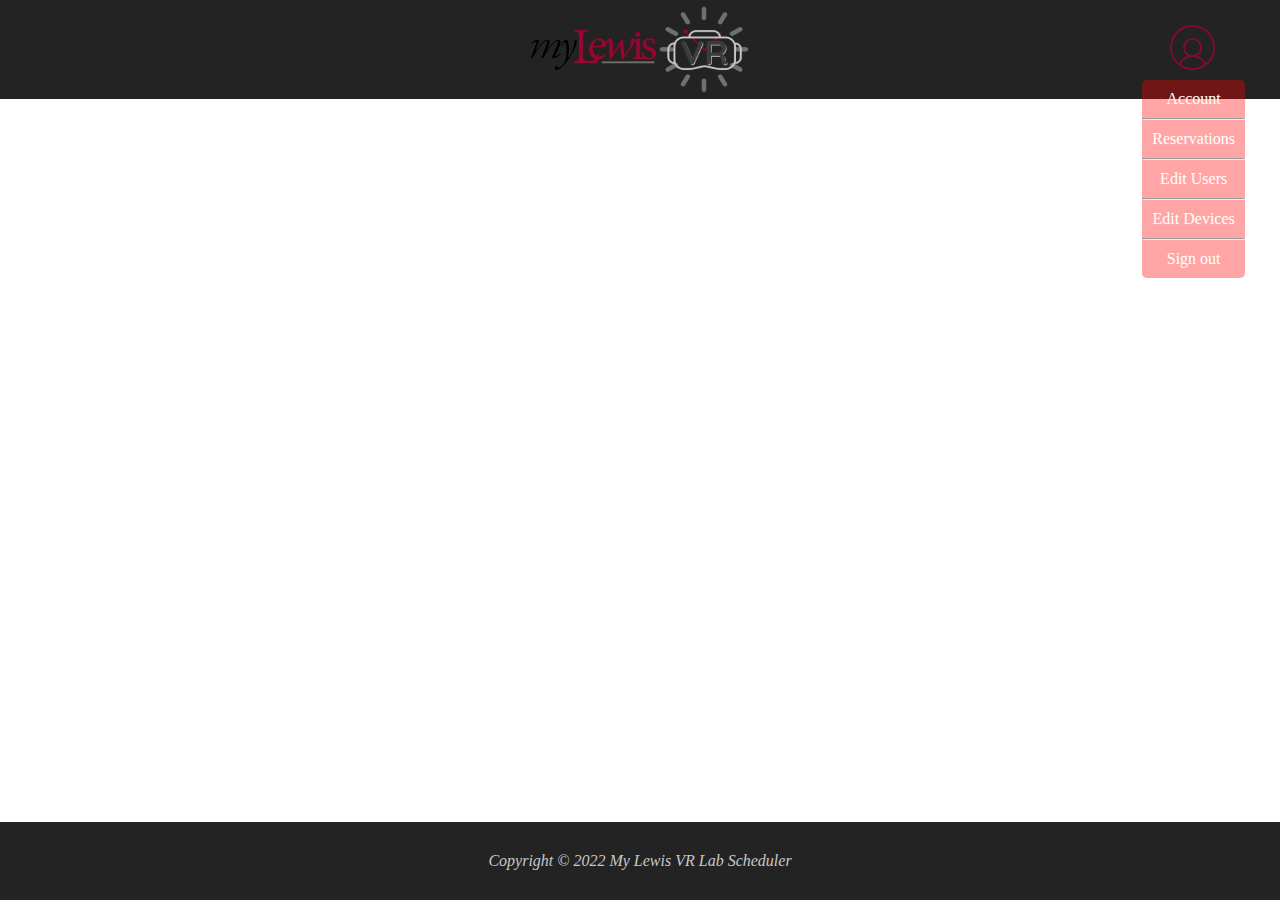
==== login.html @ afcd77de "More HTML and CSS design stuff" ====
<!DOCTYPE html>

<html lang="en">

<head>
    <meta charset="UTF-8">
    <meta name="author" content="Victor Ojeda">
    <meta name="description" content="Lewis University Lab Scheduler Webpage">
    <meta name="viewport" content="width=device-width, initial-scale=1.0">

    <link rel="stylesheet" href="main.css" type="text/css">

    <title>Log in - My Lewis VR Lab Scheduler</title>
</head>

<!-- BODY -->
<body>
    
    <!-- HEADER -->
    <header>
        <div class="header-container">
            <a href="index.html">
                <img src="images/Logo.png" alt="Web page Logo" style="width:220px;height:90px;">
            </a>

            <a href="#" class="user-icon">
                <img src="images/UserIcon.png" alt="User UserIcon" style="width:45px;height:45px;">
                <ul class="dropdown">
                    <li><a href="#">Account</a></li>
                    <hr />
                    <li><a href="#">Reservations</a></li>
                    <hr />
                    <li><a href="#">Edit Users</a></li>
                    <hr />
                    <li><a href="#">Edit Devices</a></li>
                    <hr />
                    <li><a href="#">Sign out</a></li>
                </ul>
            </a>
        </div>
    </header>


    <!-- FOOTER -->
    <footer>
        <span class="copyright">Copyright © 2022 My Lewis VR Lab Scheduler</span>
    </footer>

</body>

</html>
---- main.css ----
@charset "UTF-8";

*{
    padding: 0;
    margin: 0;
    box-sizing: border-box;
}

body {
    font-family: 'Proxima Nova';
}

li { list-style: none; } /* this removes the bullet points from lists */

/*======================  H   E   A   D   E   R ======================*/
header
{
    background-color: #232323;
}

/*  The header-container and the user-icon class help position the logo in the center
    and the user icon to the right which will be used to login and access the user menu*/
.header-container
{
    padding-top: 5px;
    text-align: center;
}

.user-icon
{
    position: absolute;
    right: 65px;
    top: 25px;
}


/* DROP-DOWN MENU DESIGN*/
.user-icon:active + .dropdown
{
    display: block;
}

.dropdown
{
    position: absolute;
    right: 35px;
    top: 80px;
    background-color: rgba(255, 0, 0, 0.351);
    border-radius: 5px;
}

.dropdown li
{
    padding: 10px;
}

.dropdown li a
{
    color: white;
    text-decoration: none;
    font-size: 10px;
    font-size: 1.0rem;
}



/*======================    B  O   D   Y   ======================*/
.buttons-container
{
    margin-top: 50px;
    display: flex;
    justify-content: center;
    align-items: center;
    gap: 100px;
}

.login-button
{
    width: 120px;
    height: 50px;
    border: 1px solid;
    border-color: rgb(0, 255, 72);
    font-size: 9px;
    font-size: .9rem;
    color: black;
    border-radius: 8px;
    background-color: #62ffbb;
    box-shadow: 0 15px 18px 0 rgba(98, 255, 187, 0.604), 0 15px 50px 0 rgba(98, 255, 187, 0.19);
    transition-duration: .2s;
    -webkit-transition-duration: .2s;
    cursor: pointer;
}

/* good default shadow effect=
    box-shadow: 0 14px 18px 0 rgba(0,0,0,.24), 0 17px 50px 0 rgba(0,0,0,0.19) */

.login-button:hover
{
    box-shadow: 0 9px 9px 0 rgba(24, 255, 155, 0.641), 0 5px 50px 0 rgba(24, 255, 155, 0.19);
    color: rgb(0, 0, 0);
    background-color: #00fd8f;
    font-size: 10px;
    font-size: 1.0rem;
    transform: translateY(3px);
}

.login-button:active
{
    transition-duration: 0s;
    -webkit-transition-duration: 0s;
    transform: translateY(8px);
}

.signup-button
{
    width: 120px;
    height: 50px;
    border: 1px solid;
    border-color: #00f3fb;
    font-size: 9px;
    font-size: .9rem;
    color: black;
    border-radius: 8px;
    background-color: #00f9ff;
    box-shadow: 0 15px 18px 0 rgba(0, 249, 255, 0.604), 0 15px 50px 0 rgba(0, 249, 255, 0.19);
    transition-duration: .2s;
    -webkit-transition-duration: .2s;
    cursor: pointer;
}

.signup-button:hover
{
    box-shadow: 0 9px 9px 0 rgba(0, 233, 250, 0.641), 0 5px 50px 0 rgba(0, 233, 250, 0.19);
    color: rgb(0, 0, 0);
    background-color: rgb(0, 233, 250);
    font-size: 10px;
    font-size: 1.0rem;
    transform: translateY(3px);
}

.signup-button:active
{
    transition-duration: 0s;
    -webkit-transition-duration: 0s;
    transform: translateY(8px);

}



/*Forms*/

input[type=text], input[type=password]
{
    width: 100%;
    padding: 15px;
    margin: 5px 0 22px 0;
    display: inline-block;
    border: none;
    background: #f1f1f1;
}

input[type=text]:focus, input[type=password]:focus {
    background-color: #ddd;
    outline: none;
  }

.cancel-btn
{
    padding: 14px 20px;
    background-color: #f44336;
}

.submit-btn
{
    padding: 14px 20px;
    background-color: #00ff62;
}


/*====================== F    O   O   T   E   R ======================*/
footer
{
    text-align: center;
    padding: 30px;
    position: fixed;
    width: 100%;
    left: 0;
    bottom: 0;
    background: #232323;
}

.copyright 
{
    font-style: italic;
    color: rgb(200, 200, 200);
}
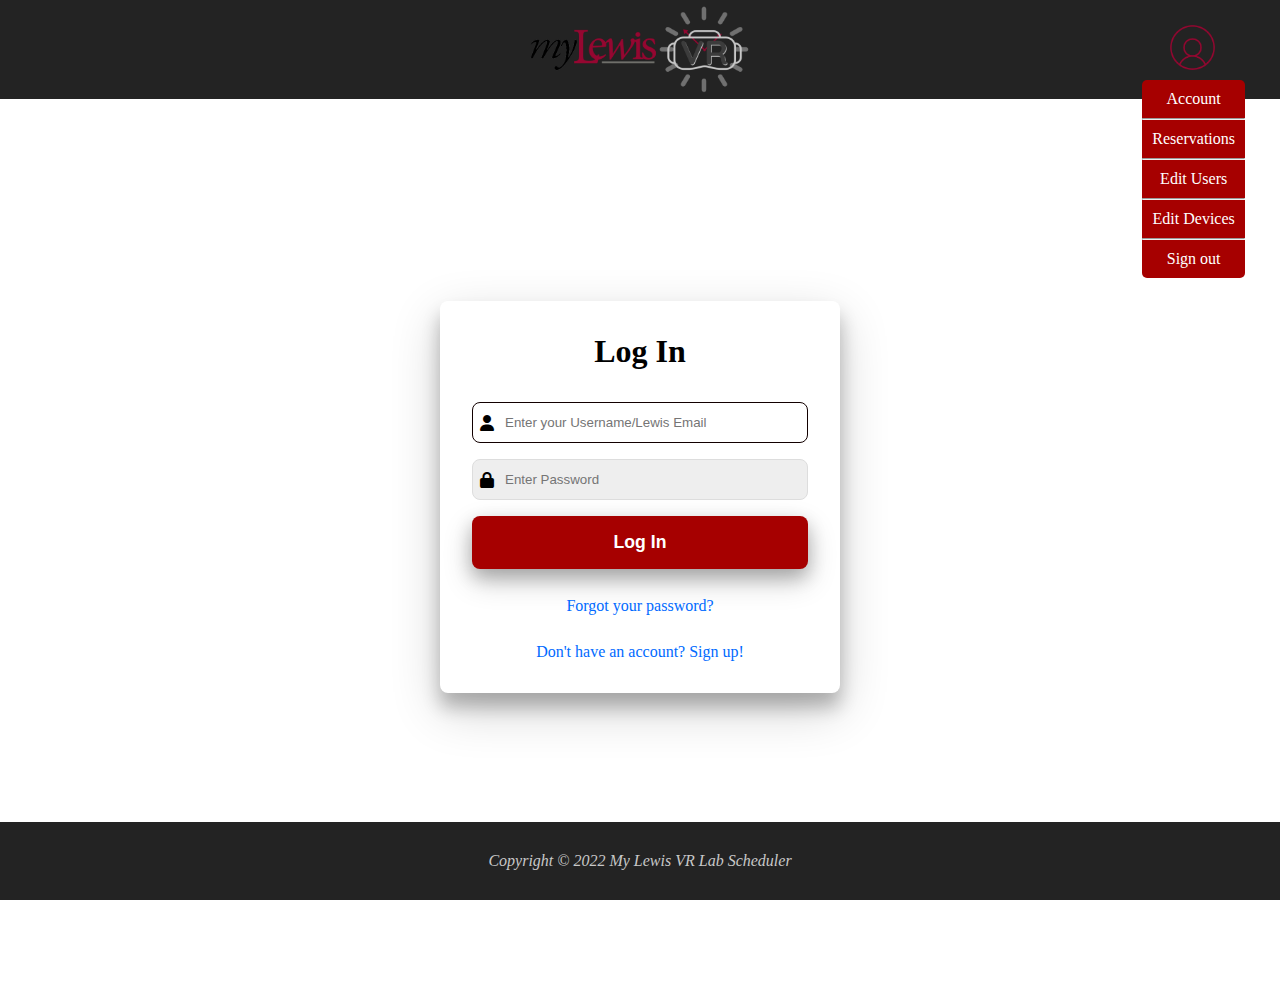
==== commit 7c2406d0: "Polished Signup and signin forms" ====
--- a/login.html
+++ b/login.html
@@ -8,6 +8,7 @@
     <meta name="description" content="Lewis University Lab Scheduler Webpage">
     <meta name="viewport" content="width=device-width, initial-scale=1.0">
 
+    <link rel="stylesheet" href="https://cdnjs.cloudflare.com/ajax/libs/font-awesome/6.1.2/css/all.min.css">
     <link rel="stylesheet" href="main.css" type="text/css">
 
     <title>Log in - My Lewis VR Lab Scheduler</title>
@@ -40,6 +41,36 @@
         </div>
     </header>
 
+    <!-- LOGIN FORM -->
+
+    <div class="center-container">
+        <form action="login.php" style="border: 1px">
+            <div class="form-container">
+                <h1>Log In</h1>
+    
+                <div class="input-field-group">
+                    <i class="fas fa-user"></i>
+                    <input class="input-field" type="text" placeholder="Enter your Username/Lewis Email" name="email" autofocus required>
+                </div>
+    
+                <div class="input-field-group">
+                    <i class="fas fa-lock"></i>
+                    <input class="input-field" type="password" placeholder="Enter Password" name="pass" required>
+                </div>
+    
+                <button class="login-btn" type="submit">Log In</button>
+    
+                <p class="form-links">
+                    <a href="#">Forgot your password?</a>
+                </p>
+    
+                <p class="form-links">
+                    <a href="signup.html">Don't have an account? Sign up!</a>
+                </p>
+            </div>
+        </form>
+    </div>
+
 
     <!-- FOOTER -->
     <footer>
--- a/main.css
+++ b/main.css
@@ -6,10 +6,6 @@
     box-sizing: border-box;
 }
 
-body {
-    font-family: 'Proxima Nova';
-}
-
 li { list-style: none; } /* this removes the bullet points from lists */
 
 /*======================  H   E   A   D   E   R ======================*/
@@ -45,7 +41,7 @@
     position: absolute;
     right: 35px;
     top: 80px;
-    background-color: rgba(255, 0, 0, 0.351);
+    background-color: rgb(166, 0, 0);
     border-radius: 5px;
 }
 
@@ -143,47 +139,124 @@
     transition-duration: 0s;
     -webkit-transition-duration: 0s;
     transform: translateY(8px);
-
-}
-
-
-
-/*Forms*/
-
-input[type=text], input[type=password]
-{
-    width: 100%;
-    padding: 15px;
-    margin: 5px 0 22px 0;
-    display: inline-block;
+}
+
+
+/*======================    F   O   R   M   S   ======================*/
+
+.center-container
+{
+    width: 100%;
+    height: 100vh;
+    display: flex;
+    justify-content: center;
+    align-items: center;
+}
+
+.form-container
+{
+    width: 400px;
+    max-width: 400px;
+    margin: 1rem;
+    margin-bottom: 120px;
+    padding: 2rem;
+    box-shadow: 0 14px 18px 0 rgba(0,0,0,.24), 0 17px 50px 0 rgba(0,0,0,0.19);
+    border-radius: 8px;
+}
+
+form h1
+{
+    margin-bottom: 2rem;
+    text-align: center;
+}
+
+.input-field-group
+{
+    margin-bottom: 1rem;
+    position: relative;
+}
+
+.input-field-group i
+{
+    position: absolute;
+    top: 50%;
+    left: .5rem;
+    transform: translateY(-50%);
+}
+
+.input-field
+{
+    display: block;
+    width: 100%;
+    padding: .75rem .75rem .75rem 2rem;
+    box-sizing: border-box;
+    border-radius: 8px;
+    border: 1px solid #dddddd;
+    outline: none;
+    background-color: #eeeeee;
+}
+
+.input-field:focus
+{
+    border-color:rgb(18, 0, 0);
+    background: white;
+}
+
+.incorrect-email-message
+{
+    color: red;
+    margin-top: .5rem;
+    font-size: .85rem;
+}
+
+.login-btn
+{
+    width: 100%;
+    padding: 1rem 2rem;
+    font-weight: bold;
+    font-size: 1.1rem;
+    color: white;
     border: none;
-    background: #f1f1f1;
-}
-
-input[type=text]:focus, input[type=password]:focus {
-    background-color: #ddd;
+    border-radius: 8px;
     outline: none;
-  }
-
-.cancel-btn
-{
-    padding: 14px 20px;
-    background-color: #f44336;
-}
-
-.submit-btn
-{
-    padding: 14px 20px;
-    background-color: #00ff62;
-}
-
+    cursor: pointer;
+    background:rgb(166, 0, 0);
+    box-shadow: 0 8px 18px 0 rgba(0,0,0,.24), 0 12px 30px 0 rgba(0,0,0,0.19);
+}
+
+.login-btn:hover
+{
+    background-color: rgb(214, 0, 0);
+}
+
+.login-btn:active
+{
+    transform: scale(.97);
+}
+
+.form-links
+{
+    margin-top: 1.75rem;
+    text-align: center;
+}
+
+.form-links a
+{
+    color: rgb(0, 106, 255);
+    text-decoration: none;
+}
+
+.form-links:hover
+{
+    text-decoration: underline;
+}
 
 /*====================== F    O   O   T   E   R ======================*/
 footer
 {
     text-align: center;
+    position: fixed;
     padding: 30px;
-    position: fixed;
     width: 100%;
     left: 0;
     bottom: 0;
@@ -192,6 +265,7 @@
 
 .copyright 
 {
+    font-family: 'Proxima Nova';
     font-style: italic;
     color: rgb(200, 200, 200);
 }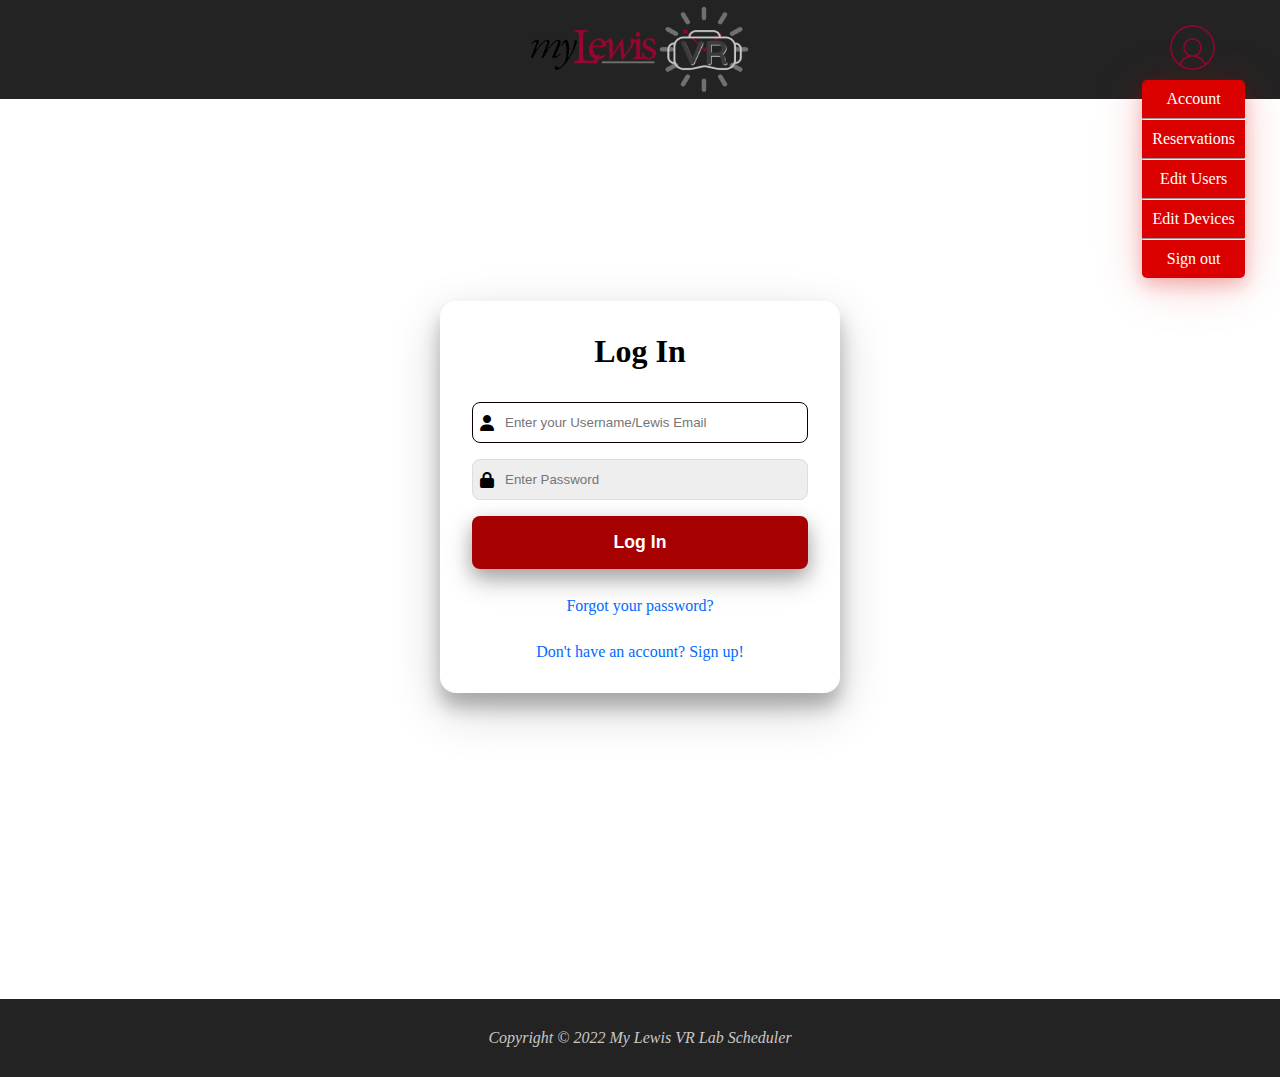
==== commit 9e729165: "Week 4 checkpoint" ====
--- a/login.html
+++ b/login.html
@@ -1,82 +1,82 @@
-<!DOCTYPE html>
-
-<html lang="en">
-
-<head>
-    <meta charset="UTF-8">
-    <meta name="author" content="Victor Ojeda">
-    <meta name="description" content="Lewis University Lab Scheduler Webpage">
-    <meta name="viewport" content="width=device-width, initial-scale=1.0">
-
-    <link rel="stylesheet" href="https://cdnjs.cloudflare.com/ajax/libs/font-awesome/6.1.2/css/all.min.css">
-    <link rel="stylesheet" href="main.css" type="text/css">
-
-    <title>Log in - My Lewis VR Lab Scheduler</title>
-</head>
-
-<!-- BODY -->
-<body>
-    
-    <!-- HEADER -->
-    <header>
-        <div class="header-container">
-            <a href="index.html">
-                <img src="images/Logo.png" alt="Web page Logo" style="width:220px;height:90px;">
-            </a>
-
-            <a href="#" class="user-icon">
-                <img src="images/UserIcon.png" alt="User UserIcon" style="width:45px;height:45px;">
-                <ul class="dropdown">
-                    <li><a href="#">Account</a></li>
-                    <hr />
-                    <li><a href="#">Reservations</a></li>
-                    <hr />
-                    <li><a href="#">Edit Users</a></li>
-                    <hr />
-                    <li><a href="#">Edit Devices</a></li>
-                    <hr />
-                    <li><a href="#">Sign out</a></li>
-                </ul>
-            </a>
-        </div>
-    </header>
-
-    <!-- LOGIN FORM -->
-
-    <div class="center-container">
-        <form action="login.php" style="border: 1px">
-            <div class="form-container">
-                <h1>Log In</h1>
-    
-                <div class="input-field-group">
-                    <i class="fas fa-user"></i>
-                    <input class="input-field" type="text" placeholder="Enter your Username/Lewis Email" name="email" autofocus required>
-                </div>
-    
-                <div class="input-field-group">
-                    <i class="fas fa-lock"></i>
-                    <input class="input-field" type="password" placeholder="Enter Password" name="pass" required>
-                </div>
-    
-                <button class="login-btn" type="submit">Log In</button>
-    
-                <p class="form-links">
-                    <a href="#">Forgot your password?</a>
-                </p>
-    
-                <p class="form-links">
-                    <a href="signup.html">Don't have an account? Sign up!</a>
-                </p>
-            </div>
-        </form>
-    </div>
-
-
-    <!-- FOOTER -->
-    <footer>
-        <span class="copyright">Copyright © 2022 My Lewis VR Lab Scheduler</span>
-    </footer>
-
-</body>
-
+<!DOCTYPE html>
+
+<html lang="en">
+
+<head>
+    <meta charset="UTF-8">
+    <meta name="author" content="Victor Ojeda">
+    <meta name="description" content="Lewis University Lab Scheduler Webpage">
+    <meta name="viewport" content="width=device-width, initial-scale=1.0">
+
+    <link rel="stylesheet" href="https://cdnjs.cloudflare.com/ajax/libs/font-awesome/6.1.2/css/all.min.css">
+    <link rel="stylesheet" href="main.css" type="text/css">
+
+    <title>Log in - My Lewis VR Lab Scheduler</title>
+</head>
+
+<!-- BODY -->
+<body>
+    
+    <!-- HEADER -->
+    <header>
+        <div class="header-container">
+            <a href="index.html">
+                <img src="images/Logo.png" alt="Web page Logo" style="width:220px;height:90px;">
+            </a>
+
+            <a href="#" class="user-icon">
+                <img src="images/UserIcon.png" alt="User UserIcon" style="width:45px;height:45px;">
+                <ul class="dropdown">
+                    <li><a href="#">Account</a></li>
+                    <hr />
+                    <li><a href="#">Reservations</a></li>
+                    <hr />
+                    <li><a href="#">Edit Users</a></li>
+                    <hr />
+                    <li><a href="#">Edit Devices</a></li>
+                    <hr />
+                    <li><a href="#">Sign out</a></li>
+                </ul>
+            </a>
+        </div>
+    </header>
+
+    <!-- LOGIN FORM -->
+
+    <div class="center-container">
+        <form action="login.php" style="border: 1px">
+            <div class="form-container">
+                <h1>Log In</h1>
+    
+                <div class="input-field-group">
+                    <i class="fas fa-user"></i>
+                    <input class="input-field" type="text" placeholder="Enter your Username/Lewis Email" name="email" autofocus required>
+                </div>
+    
+                <div class="input-field-group">
+                    <i class="fas fa-lock"></i>
+                    <input class="input-field" type="password" placeholder="Enter Password" name="pass" required>
+                </div>
+    
+                <button class="login-btn" type="submit">Log In</button>
+    
+                <p class="form-links">
+                    <a href="#">Forgot your password?</a>
+                </p>
+    
+                <p class="form-links">
+                    <a href="signup.html">Don't have an account? Sign up!</a>
+                </p>
+            </div>
+        </form>
+    </div>
+
+
+    <!-- FOOTER -->
+    <footer>
+        <span class="copyright">Copyright © 2022 My Lewis VR Lab Scheduler</span>
+    </footer>
+
+</body>
+
 </html>--- a/main.css
+++ b/main.css
@@ -1,271 +1,386 @@
-@charset "UTF-8";
-
-*{
-    padding: 0;
-    margin: 0;
-    box-sizing: border-box;
-}
-
-li { list-style: none; } /* this removes the bullet points from lists */
-
-/*======================  H   E   A   D   E   R ======================*/
-header
-{
-    background-color: #232323;
-}
-
-/*  The header-container and the user-icon class help position the logo in the center
-    and the user icon to the right which will be used to login and access the user menu*/
-.header-container
-{
-    padding-top: 5px;
-    text-align: center;
-}
-
-.user-icon
-{
-    position: absolute;
-    right: 65px;
-    top: 25px;
-}
-
-
-/* DROP-DOWN MENU DESIGN*/
-.user-icon:active + .dropdown
-{
-    display: block;
-}
-
-.dropdown
-{
-    position: absolute;
-    right: 35px;
-    top: 80px;
-    background-color: rgb(166, 0, 0);
-    border-radius: 5px;
-}
-
-.dropdown li
-{
-    padding: 10px;
-}
-
-.dropdown li a
-{
-    color: white;
-    text-decoration: none;
-    font-size: 10px;
-    font-size: 1.0rem;
-}
-
-
-
-/*======================    B  O   D   Y   ======================*/
-.buttons-container
-{
-    margin-top: 50px;
-    display: flex;
-    justify-content: center;
-    align-items: center;
-    gap: 100px;
-}
-
-.login-button
-{
-    width: 120px;
-    height: 50px;
-    border: 1px solid;
-    border-color: rgb(0, 255, 72);
-    font-size: 9px;
-    font-size: .9rem;
-    color: black;
-    border-radius: 8px;
-    background-color: #62ffbb;
-    box-shadow: 0 15px 18px 0 rgba(98, 255, 187, 0.604), 0 15px 50px 0 rgba(98, 255, 187, 0.19);
-    transition-duration: .2s;
-    -webkit-transition-duration: .2s;
-    cursor: pointer;
-}
-
-/* good default shadow effect=
-    box-shadow: 0 14px 18px 0 rgba(0,0,0,.24), 0 17px 50px 0 rgba(0,0,0,0.19) */
-
-.login-button:hover
-{
-    box-shadow: 0 9px 9px 0 rgba(24, 255, 155, 0.641), 0 5px 50px 0 rgba(24, 255, 155, 0.19);
-    color: rgb(0, 0, 0);
-    background-color: #00fd8f;
-    font-size: 10px;
-    font-size: 1.0rem;
-    transform: translateY(3px);
-}
-
-.login-button:active
-{
-    transition-duration: 0s;
-    -webkit-transition-duration: 0s;
-    transform: translateY(8px);
-}
-
-.signup-button
-{
-    width: 120px;
-    height: 50px;
-    border: 1px solid;
-    border-color: #00f3fb;
-    font-size: 9px;
-    font-size: .9rem;
-    color: black;
-    border-radius: 8px;
-    background-color: #00f9ff;
-    box-shadow: 0 15px 18px 0 rgba(0, 249, 255, 0.604), 0 15px 50px 0 rgba(0, 249, 255, 0.19);
-    transition-duration: .2s;
-    -webkit-transition-duration: .2s;
-    cursor: pointer;
-}
-
-.signup-button:hover
-{
-    box-shadow: 0 9px 9px 0 rgba(0, 233, 250, 0.641), 0 5px 50px 0 rgba(0, 233, 250, 0.19);
-    color: rgb(0, 0, 0);
-    background-color: rgb(0, 233, 250);
-    font-size: 10px;
-    font-size: 1.0rem;
-    transform: translateY(3px);
-}
-
-.signup-button:active
-{
-    transition-duration: 0s;
-    -webkit-transition-duration: 0s;
-    transform: translateY(8px);
-}
-
-
-/*======================    F   O   R   M   S   ======================*/
-
-.center-container
-{
-    width: 100%;
-    height: 100vh;
-    display: flex;
-    justify-content: center;
-    align-items: center;
-}
-
-.form-container
-{
-    width: 400px;
-    max-width: 400px;
-    margin: 1rem;
-    margin-bottom: 120px;
-    padding: 2rem;
-    box-shadow: 0 14px 18px 0 rgba(0,0,0,.24), 0 17px 50px 0 rgba(0,0,0,0.19);
-    border-radius: 8px;
-}
-
-form h1
-{
-    margin-bottom: 2rem;
-    text-align: center;
-}
-
-.input-field-group
-{
-    margin-bottom: 1rem;
-    position: relative;
-}
-
-.input-field-group i
-{
-    position: absolute;
-    top: 50%;
-    left: .5rem;
-    transform: translateY(-50%);
-}
-
-.input-field
-{
-    display: block;
-    width: 100%;
-    padding: .75rem .75rem .75rem 2rem;
-    box-sizing: border-box;
-    border-radius: 8px;
-    border: 1px solid #dddddd;
-    outline: none;
-    background-color: #eeeeee;
-}
-
-.input-field:focus
-{
-    border-color:rgb(18, 0, 0);
-    background: white;
-}
-
-.incorrect-email-message
-{
-    color: red;
-    margin-top: .5rem;
-    font-size: .85rem;
-}
-
-.login-btn
-{
-    width: 100%;
-    padding: 1rem 2rem;
-    font-weight: bold;
-    font-size: 1.1rem;
-    color: white;
-    border: none;
-    border-radius: 8px;
-    outline: none;
-    cursor: pointer;
-    background:rgb(166, 0, 0);
-    box-shadow: 0 8px 18px 0 rgba(0,0,0,.24), 0 12px 30px 0 rgba(0,0,0,0.19);
-}
-
-.login-btn:hover
-{
-    background-color: rgb(214, 0, 0);
-}
-
-.login-btn:active
-{
-    transform: scale(.97);
-}
-
-.form-links
-{
-    margin-top: 1.75rem;
-    text-align: center;
-}
-
-.form-links a
-{
-    color: rgb(0, 106, 255);
-    text-decoration: none;
-}
-
-.form-links:hover
-{
-    text-decoration: underline;
-}
-
-/*====================== F    O   O   T   E   R ======================*/
-footer
-{
-    text-align: center;
-    position: fixed;
-    padding: 30px;
-    width: 100%;
-    left: 0;
-    bottom: 0;
-    background: #232323;
-}
-
-.copyright 
-{
-    font-family: 'Proxima Nova';
-    font-style: italic;
-    color: rgb(200, 200, 200);
+@charset "UTF-8";
+
+*{
+    padding: 0;
+    margin: 0;
+    box-sizing: border-box;
+}
+
+li { list-style: none; } /* this removes the bullet points from lists */
+
+/*======================  H   E   A   D   E   R ======================*/
+header
+{
+    background-color: #232323;
+}
+
+/*  The header-container and the user-icon class help position the logo in the center
+    and the user icon to the right which will be used to login and access the user menu*/
+.header-container
+{
+    padding-top: 5px;
+    text-align: center;
+}
+
+.user-icon
+{
+    position: absolute;
+    right: 65px;
+    top: 25px;
+}
+
+
+/* DROP-DOWN MENU DESIGN*/
+.user-icon:active + .dropdown
+{
+    display: block;
+}
+
+.dropdown
+{
+    position: absolute;
+    right: 35px;
+    top: 80px;
+    background-color: rgb(219, 0, 0);
+    border-radius: 5px;
+    box-shadow: 0 7px 18px 0 rgba(219,0,0,.24), 0 7px 50px 0 rgba(219,0,0,0.19);
+}
+
+.dropdown li
+{
+    padding: 10px;
+}
+
+.dropdown li a
+{
+    color: white;
+    text-decoration: none;
+    font-size: 10px;
+    font-size: 1.0rem;
+}
+
+
+
+/*======================    B  O   D   Y   ======================*/
+.buttons-container
+{
+    margin-top: 50px;
+    display: flex;
+    justify-content: center;
+    align-items: center;
+    gap: 100px;
+}
+
+.login-button
+{
+    width: 120px;
+    height: 50px;
+    border: 1px solid;
+    border-color: rgb(0, 255, 72);
+    font-size: 9px;
+    font-size: .9rem;
+    color: black;
+    border-radius: 8px;
+    background-color: #62ffbb;
+    box-shadow: 0 15px 18px 0 rgba(98, 255, 187, 0.604), 0 15px 50px 0 rgba(98, 255, 187, 0.19);
+    transition-duration: .2s;
+    -webkit-transition-duration: .2s;
+    cursor: pointer;
+}
+
+/* good default shadow effect=
+    box-shadow: 0 14px 18px 0 rgba(0,0,0,.24), 0 17px 50px 0 rgba(0,0,0,0.19) */
+
+.login-button:hover
+{
+    box-shadow: 0 9px 9px 0 rgba(24, 255, 155, 0.641), 0 5px 50px 0 rgba(24, 255, 155, 0.19);
+    color: rgb(0, 0, 0);
+    background-color: #00fd8f;
+    font-size: 10px;
+    font-size: 1.0rem;
+    transform: translateY(3px);
+}
+
+.login-button:active
+{
+    transition-duration: 0s;
+    -webkit-transition-duration: 0s;
+    transform: translateY(8px);
+}
+
+.signup-button
+{
+    width: 120px;
+    height: 50px;
+    border: 1px solid;
+    border-color: #00f3fb;
+    font-size: 9px;
+    font-size: .9rem;
+    color: black;
+    border-radius: 8px;
+    background-color: rgb(0, 233, 250);
+    box-shadow: 0 15px 18px 0 rgba(0, 249, 255, 0.604), 0 15px 50px 0 rgba(0, 249, 255, 0.19);
+    transition-duration: .2s;
+    -webkit-transition-duration: .2s;
+    cursor: pointer;
+}
+
+.signup-button:hover
+{
+    box-shadow: 0 9px 9px 0 rgba(0, 233, 250, 0.641), 0 5px 50px 0 rgba(0, 233, 250, 0.19);
+    color: rgb(0, 0, 0);
+    background-color: #00f3fb;
+    font-size: 10px;
+    font-size: 1.0rem;
+    transform: translateY(3px);
+}
+
+.signup-button:active
+{
+    transition-duration: 0s;
+    -webkit-transition-duration: 0s;
+    transform: translateY(8px);
+}
+
+
+/*======================    F   O   R   M   S   ======================*/
+
+.center-container
+{
+    width: 100%;
+    height: 100vh;
+    display: flex;
+    justify-content: center;
+    align-items: center;
+}
+
+.form-container
+{
+    width: 400px;
+    max-width: 400px;
+    margin: 1rem;
+    margin-bottom: 120px;
+    padding: 2rem;
+    box-shadow: 0 14px 18px 0 rgba(0,0,0,.24), 0 17px 50px 0 rgba(0,0,0,0.19);
+    border-radius: 16px;
+}
+
+form h1
+{
+    margin-bottom: 2rem;
+    text-align: center;
+}
+
+.input-field-group
+{
+    margin-bottom: 1rem;
+    position: relative;
+}
+
+.input-field-group i
+{
+    position: absolute;
+    top: 50%;
+    left: .5rem;
+    transform: translateY(-50%);
+}
+
+.input-field
+{
+    display: block;
+    width: 100%;
+    padding: .75rem .75rem .75rem 2rem;
+    box-sizing: border-box;
+    border-radius: 8px;
+    border: 1px solid #dddddd;
+    outline: none;
+    background-color: #eeeeee;
+}
+
+.input-field:focus
+{
+    border-color:rgb(18, 0, 0);
+    background: white;
+}
+
+
+.login-btn
+{
+    width: 100%;
+    padding: 1rem 2rem;
+    font-weight: bold;
+    font-size: 1.1rem;
+    color: white;
+    border: none;
+    border-radius: 8px;
+    outline: none;
+    cursor: pointer;
+    background:rgb(166, 0, 0);
+    box-shadow: 0 8px 18px 0 rgba(0,0,0,.24), 0 12px 30px 0 rgba(0,0,0,0.19);
+}
+
+.login-btn:hover
+{
+    background-color: rgb(214, 0, 0);
+}
+
+.login-btn:active
+{
+    transform: scale(.97);
+}
+
+.form-links
+{
+    margin-top: 1.75rem;
+    text-align: center;
+}
+
+.form-links a
+{
+    color: rgb(0, 106, 255);
+    text-decoration: none;
+}
+
+.form-links:hover
+{
+    text-decoration: underline;
+}
+
+
+/*======================    C   A   L   E   N   D   A   R ======================*/
+.calendar-container
+{
+    display: flex;
+    justify-content: left;
+    align-items: center;
+}
+
+.calendar
+{
+    width: 25rem;
+    height: 33rem;
+    background-color: #e3e3e3;
+    border-radius: 16px;
+    margin-top: 60px;
+    margin-bottom: 150px;
+    margin-left: 50px;
+    box-shadow: 0 14px 18px 0 rgba(0,0,0,.24), 0 17px 50px 0 rgba(0,0,0,0.19)
+}
+
+.month
+{
+    width: 100%;
+    height: 6rem;
+    background-color: rgb(219, 0, 0);
+    display: flex;
+    justify-content: space-between;
+    align-items: center;
+    padding: 0 2rem;
+    text-align: center;
+    border-top-left-radius: 16px;
+    border-top-right-radius: 16px;
+    box-shadow: 0 0 18px 0 rgba(219, 0, 0, 0.604), 0 0 50px 0 rgba(219, 0, 0, 0.19);
+}
+
+.month i
+{
+    font-size: 1.5rem;
+    cursor: pointer;
+}
+
+.month h1
+{
+    font-size: 1.6rem;
+    font-weight: 1000;
+    text-transform: uppercase;
+    letter-spacing: .2rem;
+    margin-bottom: 1rem;
+    user-select: none;
+    -webkit-user-select: none;
+}
+
+.month h1:hover {cursor: pointer;}
+
+.month h1:active {  transform: scale(.90);    }
+
+.month p
+{
+    font-size: 1.2rem;
+}
+
+.weekdays
+{
+    width: 100%;
+    height: 5rem;
+    padding: 0 .4rem;
+    display: flex;
+    align-items: center;
+}
+
+.weekdays div
+{
+    font-size: 1.5rem;
+    font-weight: 400;
+    letter-spacing: .1rem;
+    width: calc(24.2rem / 7);
+    display: flex;
+    justify-content: center;
+    align-items: center;
+    text-shadow: 0 .3rem .5rem rgba(0,0,0,.5);
+}
+
+.days /* customize the days container (white part) */
+{
+    width: 100%;
+    display: flex;
+    flex-wrap: wrap;
+    padding: .2rem;
+}
+
+.days div /* customize the position of each day number to calendar format in restpec to the container margin */
+{
+    font-size: 1.4rem;
+    margin: .3rem;
+    width: calc(20.2rem / 7);
+    height: 2.9rem;
+    display: flex;
+    justify-content: center;
+    align-items: center;
+    transition: background-color .2s;
+    text-shadow: 0 .3rem .5rem rgba(0,0,0,.5);
+}
+
+.days div:hover:not(.today)
+{
+    border: .2rem solid rgba(255, 0, 0, 0.82);
+    border-radius: 90px;
+    cursor: pointer;
+}
+
+.prev-date, .next-date
+{   opacity: .5;    }
+
+.today
+{
+    background-color: rgba(255, 0, 0, 0.82);
+    border-radius: 90px;
+    box-shadow: 0 0 18px 0 rgba(255, 0, 0, 0.604), 0 0 50px 0 rgba(255, 0, 0, 0.19);
+}
+
+/*====================== F    O   O   T   E   R ======================*/
+footer
+{
+    text-align: center;
+    padding: 30px;
+    width: 100%;
+    left: 0;
+    bottom: 0;
+    background: #232323;
+}
+
+.copyright 
+{
+    font-family: 'Proxima Nova';
+    font-style: italic;
+    color: rgb(200, 200, 200);
 }